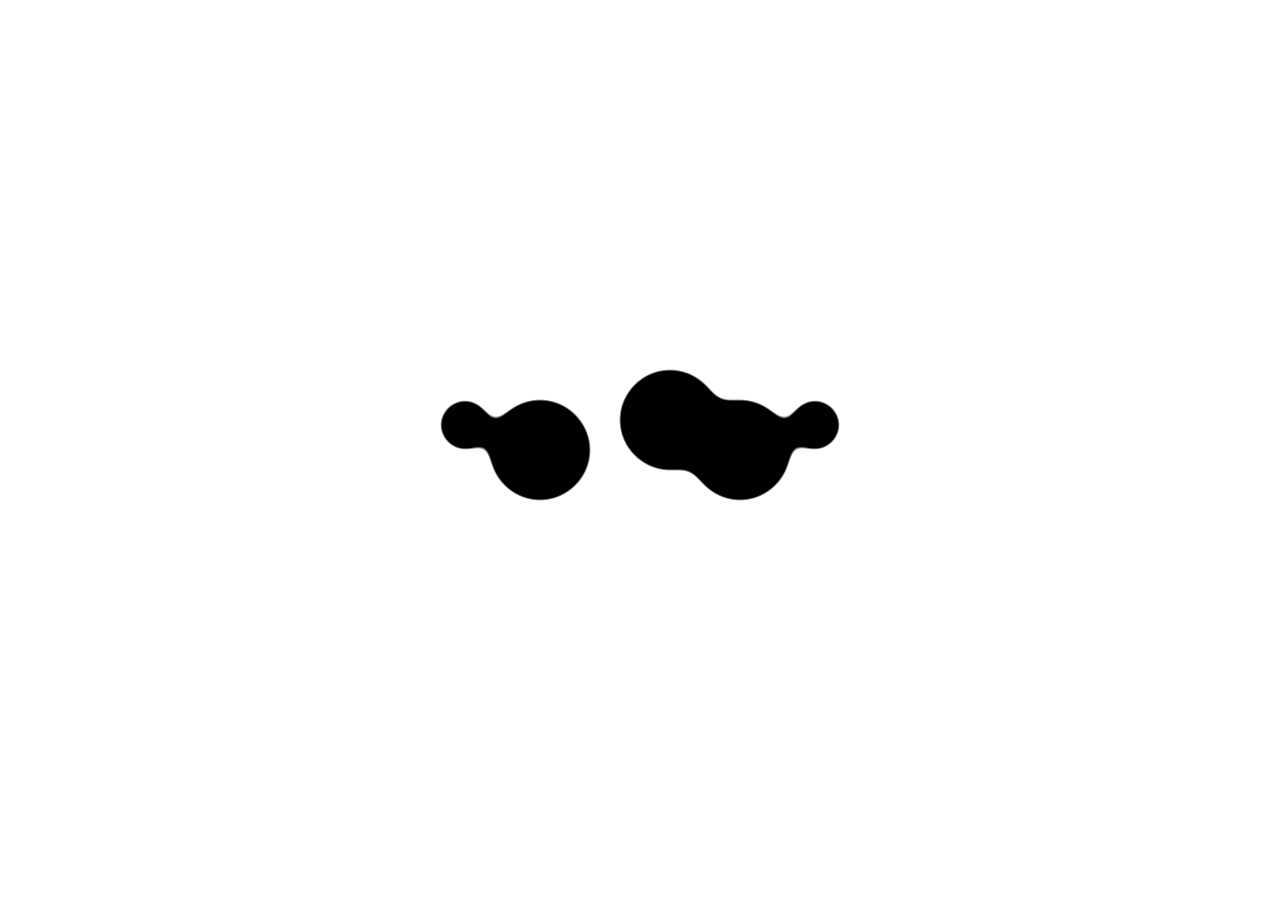
==== index.html @ 8b0f8734 "Update index.html" ====
<!DOCTYPE html>
<html lang="en" dir="ltr">
  <head>
    <meta charset="utf-8">
    <title>Ciak!</title>
    <link rel="stylesheet" href="style0.css">
  </head>
  <body>
    <div class="loader">
      <div class="particle leftSpin"></div>
      <div class="particle rightSpin"></div>
      <div class="particle overlap"></div>
      <div class="particle rightSpin"></div>
      <div class="particle rightSpin"></div>
    </div>
  </body>
</html>
---- style0.css ----
body{
  background-color: white;
}
.loader{
  position: absolute;
  display: flex;
  padding: 100px;
  background-color: #eeeff0;
  top: 50%;
  left: 50%;
  transform: translate(-50%, -50%);
  animation: rotate 20s linear infinite;
  filter: blur(10px) contrast(15);
} /*
@keyframes rotate {
  from{
    transform: translate(-50%, -50%) rotate(0deg);
  } to {
    transform: translate(-50%, -50%) rotate(360deg);
  }
} */
.particle{
  background: black;
  width: 100px;
  height: 100px;
  border-radius: 50%;
}
.particle:first-child,
.particle:last-child{
  width: 50px;
  height: 50px;
  animation-delay: .25s;
} 
.overlap{
  top: -30px;
  position: relative;
  left: 30px;
}
/*
.particle:nth-child(3){
  animation: pulse 8s ease-in-out infinite;
}
@keyframes pulse{
  0% {transform: scale(1)}
  50% {transform: scale(1.9)}
  70% {transform: scale(2.3)}
  100% {transform: scale(1.5)}
}
.particle:nth-child(2),
.particle:nth-child(4){
  animation: pulse2 5s ease-in-out infinite;
}
@keyframes pulse2{
  0% {transform: scale(1)}
  50% {transform: scale(0.9)}
  70% {transform: scale(1.3)}
  100% {transform: scale(0.8)}
}
.leftSpin{
  animation: leftSpin 2.5s linear infinite;
}
@keyframes leftSpin{
  from{
    transform: rotate(0deg) translateX(50px);
  } to {
    transform: rotate(360deg) translateX(50px);
  }
}
.rightSpin{
  animation: rightSpin 3s linear infinite;
}
@keyframes rightSpin{
  from{
    transform: rotate(360deg) translateX(50px);
  } to {
    transform: rotate(0deg) translateX(50px);
  }
} */
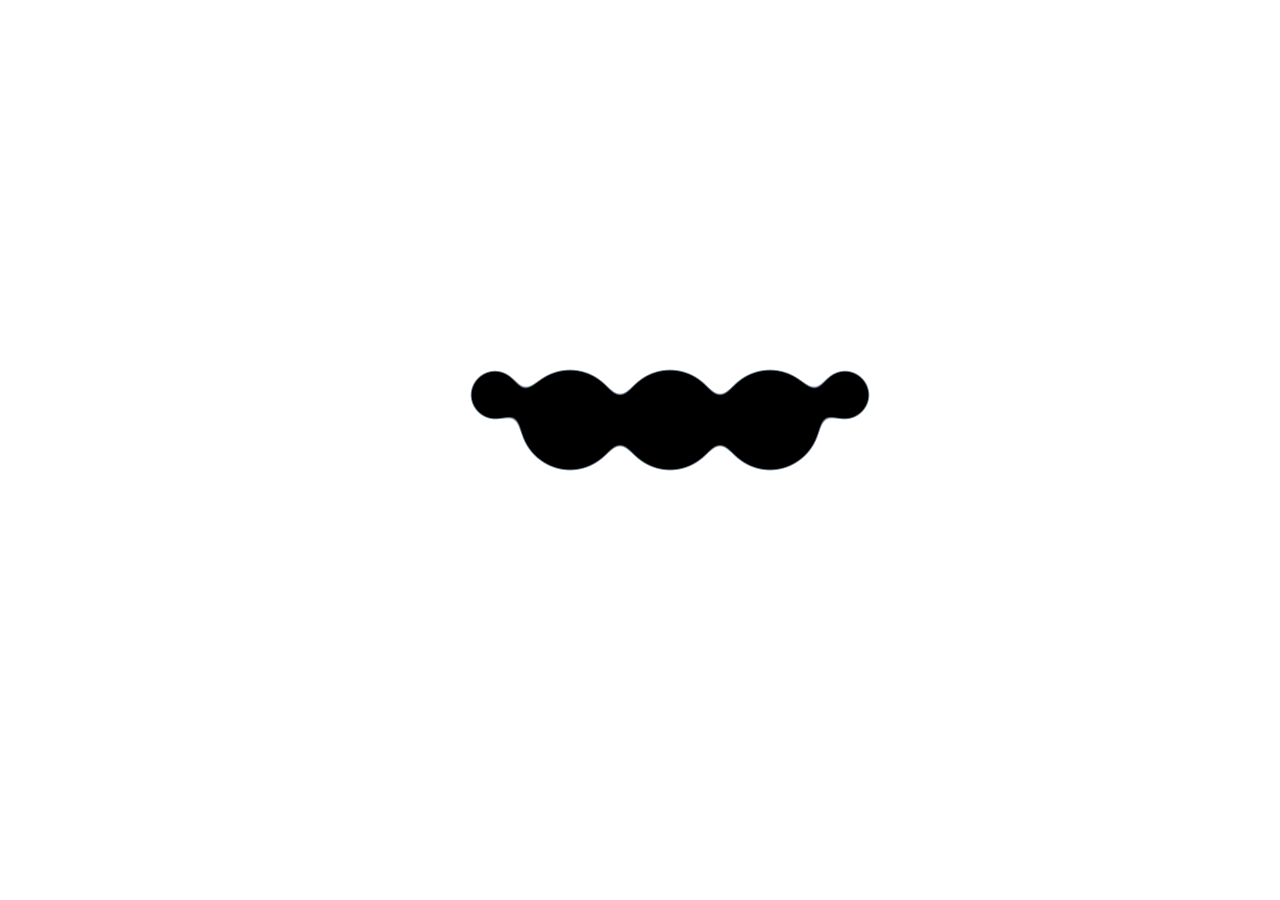
==== commit 05f4faf7: "Update index.html" ====
--- a/index.html
+++ b/index.html
@@ -7,11 +7,11 @@
   </head>
   <body>
     <div class="loader">
-      <div class="particle leftSpin"></div>
-      <div class="particle rightSpin"></div>
+      <div class="particle leftSpin overlap"></div>
+      <div class="particle rightSpin overlap"></div>
       <div class="particle overlap"></div>
-      <div class="particle rightSpin"></div>
-      <div class="particle rightSpin"></div>
+      <div class="particle rightSpin overlap"></div>
+      <div class="particle rightSpin overlap"></div>
     </div>
   </body>
 </html>
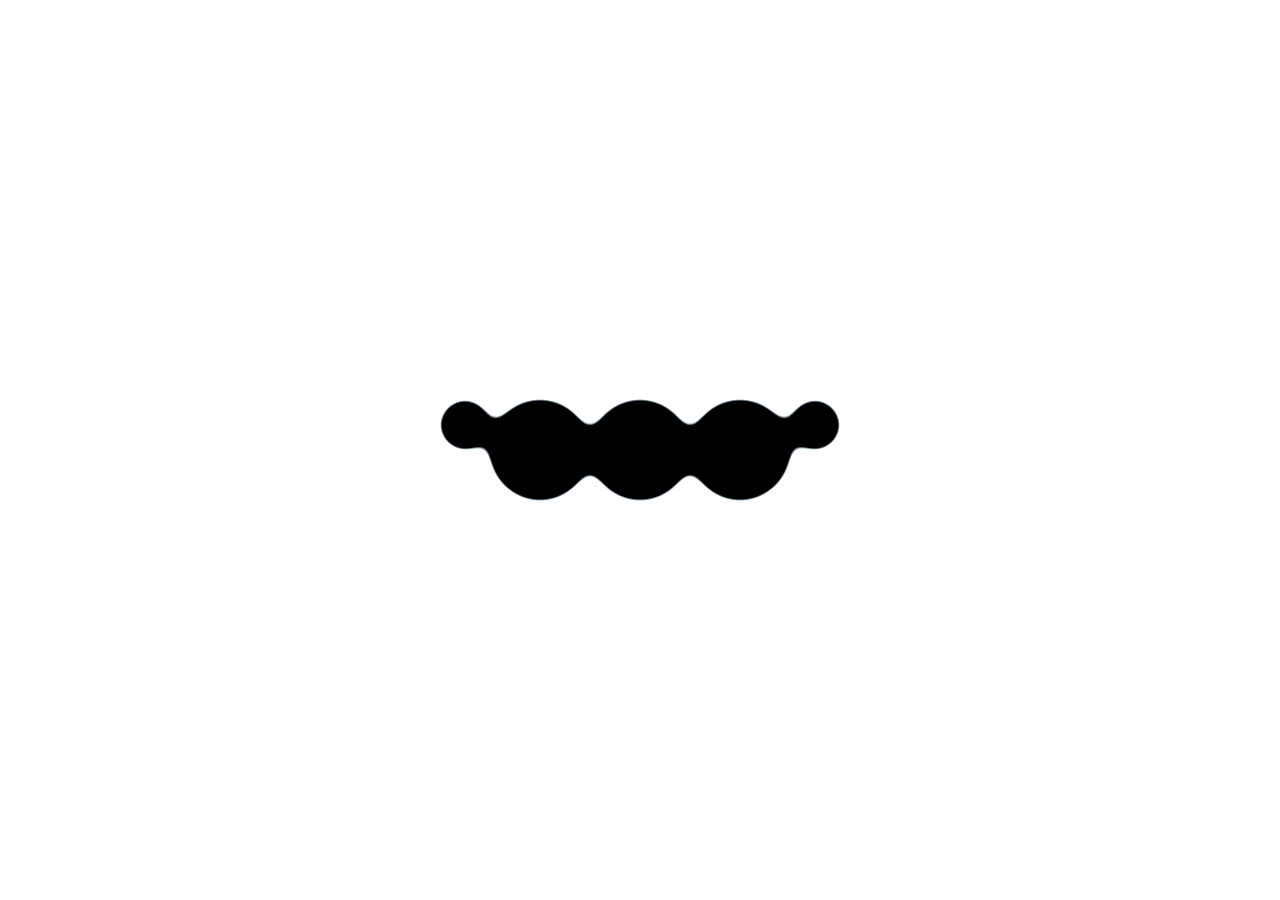
==== commit ebd4b15d: "Update index.html" ====
--- a/index.html
+++ b/index.html
@@ -7,11 +7,11 @@
   </head>
   <body>
     <div class="loader">
-      <div class="particle leftSpin overlap"></div>
-      <div class="particle rightSpin overlap"></div>
-      <div class="particle overlap"></div>
-      <div class="particle rightSpin overlap"></div>
-      <div class="particle rightSpin overlap"></div>
+      <div class="particle leftSpin"></div>
+      <div class="particle rightSpin overlap1"></div>
+      <div class="particle "></div>
+      <div class="particle rightSpin overlap2"></div>
+      <div class="particle rightSpin"></div>
     </div>
   </body>
 </html>
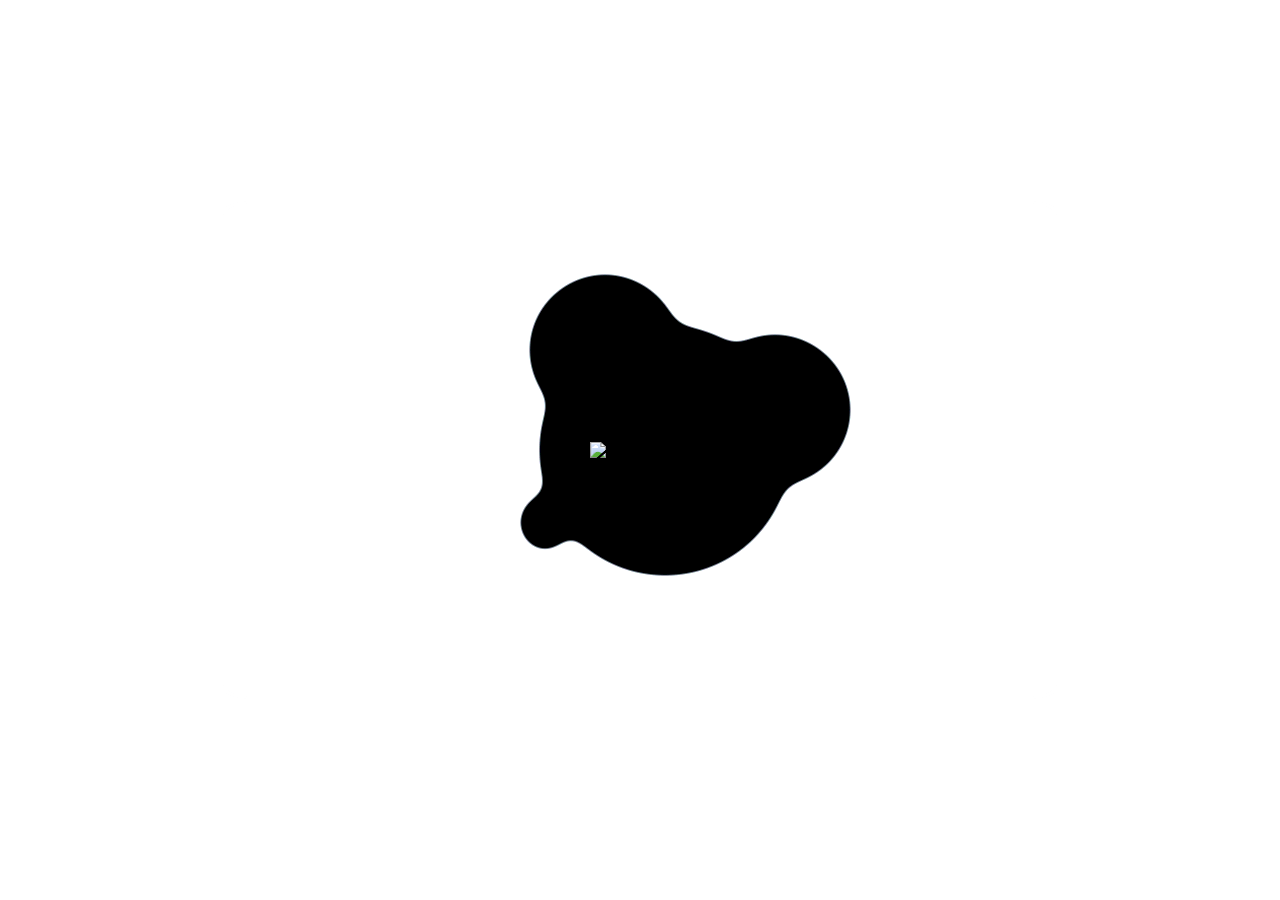
==== commit 09316cac: "animation" ====
--- a/index.html
+++ b/index.html
@@ -3,15 +3,15 @@
   <head>
     <meta charset="utf-8">
     <title>Ciak!</title>
-    <link rel="stylesheet" href="style0.css">
+    <link rel="stylesheet" href="style_index.css">
   </head>
   <body>
     <div class="loader">
-      <div class="particle leftSpin"></div>
-      <div class="particle rightSpin overlap1"></div>
+      <div class="particle overlap3"></div>
+      <div class="particle overlap1"></div>
       <div class="particle "></div>
-      <div class="particle rightSpin overlap2"></div>
-      <div class="particle rightSpin"></div>
+      <div class="particle overlap2"></div>
     </div>
+    <img class="ciak_image" src="icons/ciak0.png" />
   </body>
 </html>
--- a/style_index.css
+++ b/style_index.css
@@ -0,0 +1,70 @@
+body{
+  background-color: white;
+}
+.ciak_image{
+  width: 100px;
+  length: 100px;
+  position: absolute;
+  top: 50%;
+  left: 50%;
+  transform: translate(-50%, -50%);
+  animation: rotate 30s linear infinite;
+}
+.loader{
+  position: fixed;
+  display: flex;
+  padding: 100px;
+  background-color: #eeeff0;
+  top: 50%;
+  left: 50%;
+  transform: translate(-50%, -50%);
+  animation: rotate 25s linear infinite;
+  filter: blur(10px) contrast(15);
+}
+@keyframes rotate {
+  from{
+    transform: translate(-50%, -50%) rotate(0deg);
+  } to {
+    transform: translate(-50%, -50%) rotate(360deg);
+  }
+}
+.particle{
+  background: black;
+  width: 150px;
+  height: 150px;
+  border-radius: 50%;
+}
+.particle:first-child{
+  width: 50px;
+  height: 55px;
+}
+.overlap1{
+  top: -50px;
+  position: relative;
+  left: 140px;
+}
+.overlap2{
+  top: 10px;
+  position: relative;
+  left: -90px;
+}
+.overlap3{
+  top: 170px;
+  position: relative;
+  left: 180px;
+}
+.particle:nth-child(3){
+  width: 250px;
+  height: 250px;
+  animation: pulse 8s ease-in-out infinite;
+}
+@keyframes pulse{
+  0% {transform: scale(1)}
+  50% {transform: scale(0.9)}
+  70% {transform: scale(0.8)}
+  100% {transform: scale(1)}
+}
+.particle:nth-child(2),
+.particle:nth-child(4){
+  animation: pulse 5s ease-in-out infinite;
+}
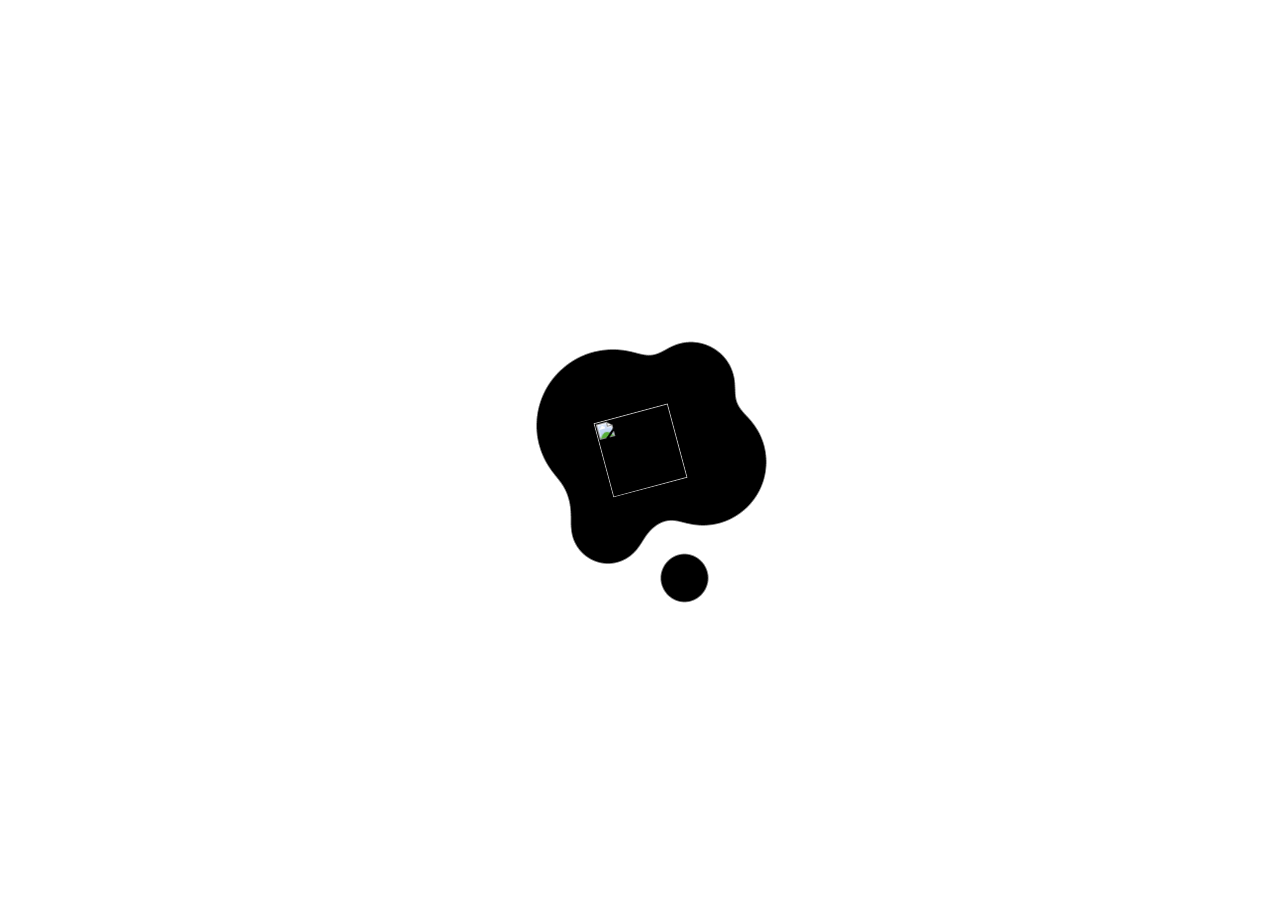
==== commit 5311f941: "update animation" ====
--- a/index.html
+++ b/index.html
@@ -1,17 +1,22 @@
 <!DOCTYPE html>
-<html lang="en" dir="ltr">
+  <html>
   <head>
-    <meta charset="utf-8">
-    <title>Ciak!</title>
-    <link rel="stylesheet" href="style_index.css">
+    <meta charset="UTF-8">
+    <meta http-equiv="X-UA-Compatible" content="IE=edge">
+    <meta name="viewport" content="width=device-width, initial-scale=1.0">
+    <link rel="stylesheet" href="style/style_index.css">
+    <title>Home</title>
   </head>
-  <body>
-    <div class="loader">
-      <div class="particle overlap3"></div>
-      <div class="particle overlap1"></div>
-      <div class="particle "></div>
-      <div class="particle overlap2"></div>
-    </div>
-    <img class="ciak_image" src="icons/ciak0.png" />
+  <body id="body">
+      <div id="loader" class="loader">
+        <div id="particle0" class="particle0"></div>
+        <div class="particle_left"></div>
+        <div class="particle_right"></div>
+        <div class="particle_top"></div>
+        <div class="particle_bottom"></div>
+        <div class="particle_out"></div>
+      </div>
+      <img src="icons/ciak0.png" class="ciak0">
+      <script src="script/script_index.js" charset="utf-8"></script>
   </body>
 </html>
--- a/style/style_index.css
+++ b/style/style_index.css
@@ -0,0 +1,100 @@
+body{
+  display: flex;
+  align-items: center;
+  justify-content: center;
+  margin: 0;
+  padding: 0;
+  box-sizing: border-box;
+  width: 100vw;
+  background-color:  white;
+}
+.loader{
+  background-color:  white;
+  display: flex;
+  align-items: center;
+  justify-content: center;
+  height: 100vh;
+  width: 50vw;
+  filter: blur(10px) contrast(15);
+  animation: rotate 80s linear infinite;
+}
+.ciak0{
+  position: absolute;
+  width: 6vw;
+  height: 6vw;
+  transform: rotate(-15deg);
+  cursor: pointer;
+}
+.particle0{
+  position: absolute;
+  background-color: black;
+  height: 15vw;
+  width: 10vw;
+  border-radius: 50%;
+  transform: rotate(30deg);
+}
+.particle_left{
+    top: -1.9vw;
+    position: relative;
+    left: 11.4vw;
+    background-color: black;
+    height: 12vw;
+    width: 12vw;
+    border-radius: 50%;
+}
+.particle_right{
+    top: 0.9vw;
+    position: relative;
+    left: 7.4vw;
+    background-color: black;
+    height: 10vw;
+    width: 10vw;
+    border-radius: 50%;
+}
+.particle_top{
+    top: -5vw;
+    position: relative;
+    left: -2vw;
+    background-color: black;
+    height: 7vw;
+    width: 7vw;
+    border-radius: 50%;
+}
+.particle_bottom{
+    top: 6vw;
+    position: relative;
+    left: -15vw;
+    background-color: black;
+    height: 6vw;
+    width: 6vw;
+    border-radius: 50%;
+}
+.particle_out{
+    top: 10vw;
+    position: relative;
+    left: -14vw;
+    background-color: black;
+    height: 4vw;
+    width: 4vw;
+    border-radius: 50%;
+}
+@keyframes rotate {
+  from{
+    transform: rotate(0deg);
+  }
+  to{
+    transform: rotate(360deg);
+  }
+}
+@keyframes screen {
+  0%{
+    transform: scale(1);
+    height: 15vw;
+    width: 15vw;
+  }
+  100%{
+    transform: scale(18);
+    height: 15vw;
+    width: 15vw;
+  }
+}
